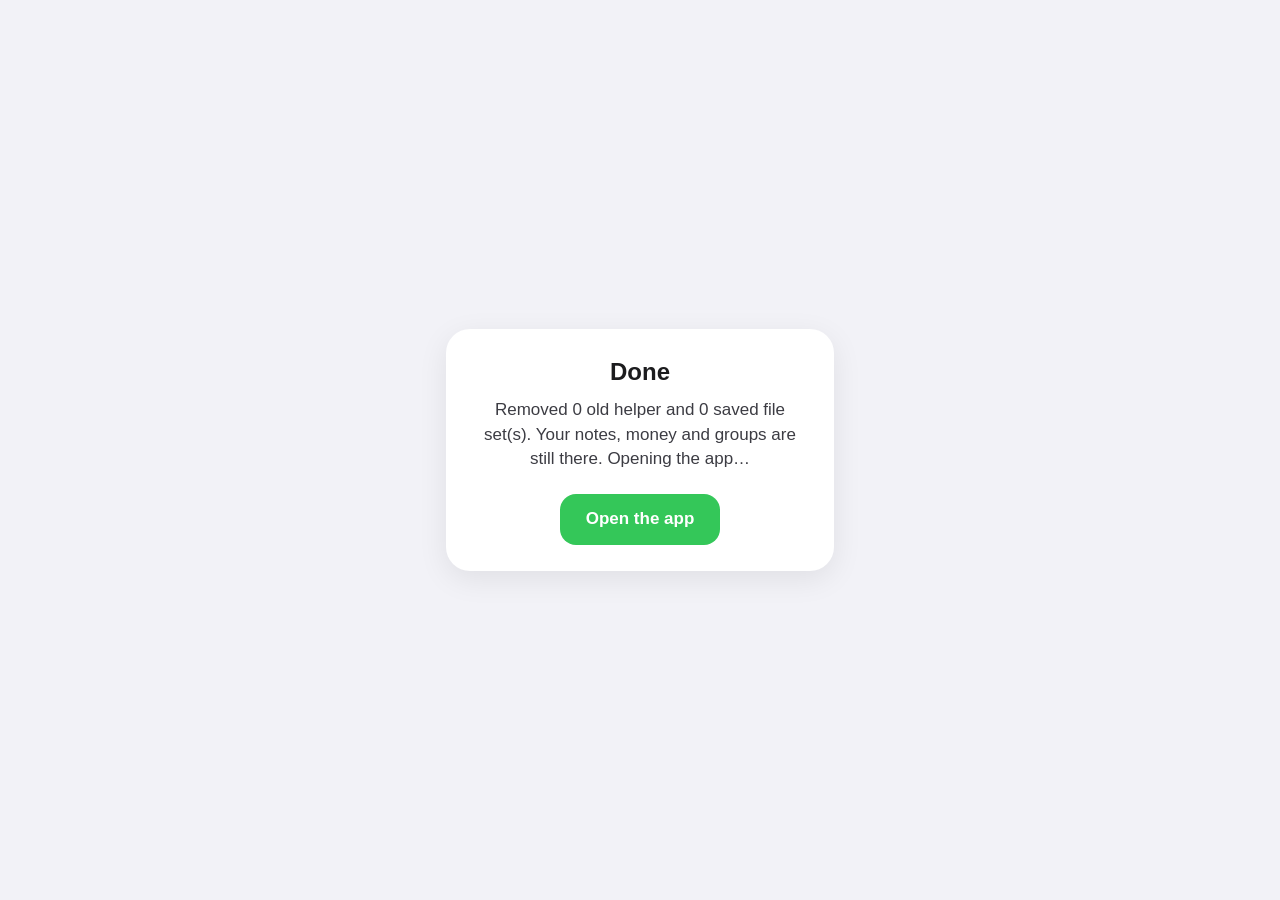
==== reset.html @ 26b7b99d "Repair page (reset.html): clears only the saved copy of the app files, keeps all data Co-Authored-By" ====
<!doctype html>
<html lang="en">
<head>
<meta charset="utf-8">
<meta name="viewport" content="width=device-width, initial-scale=1">
<meta name="robots" content="noindex, nofollow">
<title>Repair</title>
<style>
  body { margin: 0; min-height: 100vh; display: grid; place-items: center; background: #F2F2F7; color: #1C1C1E; font: 17px/1.45 -apple-system, "Segoe UI", Roboto, sans-serif; }
  .box { max-width: 340px; margin: 24px; padding: 26px 24px; background: #fff; border-radius: 24px; text-align: center; box-shadow: 0 8px 30px rgba(0,0,0,.08); }
  h1 { margin: 0 0 8px; font-size: 24px; }
  p { margin: 8px 0; color: #3C3C43; }
  a.btn { display: inline-block; margin-top: 14px; padding: 13px 26px; border-radius: 16px; background: #34C759; color: #fff; font-weight: 600; text-decoration: none; }
  @media (prefers-color-scheme: dark) { body { background: #000; color: #fff; } .box { background: #1C1C1E; } p { color: #ebebf5; } }
</style>
</head>
<body>
<div class="box">
  <h1>Repairing…</h1>
  <p id="msg">Clearing the saved copy of the app's files. Your data is NOT touched.</p>
  <a class="btn" id="go" href="./" hidden>Open the app</a>
</div>
<script>
(async function () {
  var msg = document.getElementById('msg'), go = document.getElementById('go'), n = 0, c = 0;
  try { var regs = await navigator.serviceWorker.getRegistrations(); for (var r of regs) { if (await r.unregister()) n++; } } catch (e) { /* no service worker */ }
  try { var keys = await caches.keys(); for (var k of keys) { if (await caches.delete(k)) c++; } } catch (e) { /* no cache storage */ }
  document.querySelector('h1').textContent = 'Done';
  msg.textContent = 'Removed ' + n + ' old helper and ' + c + ' saved file set(s). Your notes, money and groups are still there. Opening the app…';
  go.hidden = false;
  setTimeout(function () { location.replace('./?fresh=' + Date.now()); }, 2500);
})();
</script>
</body>
</html>
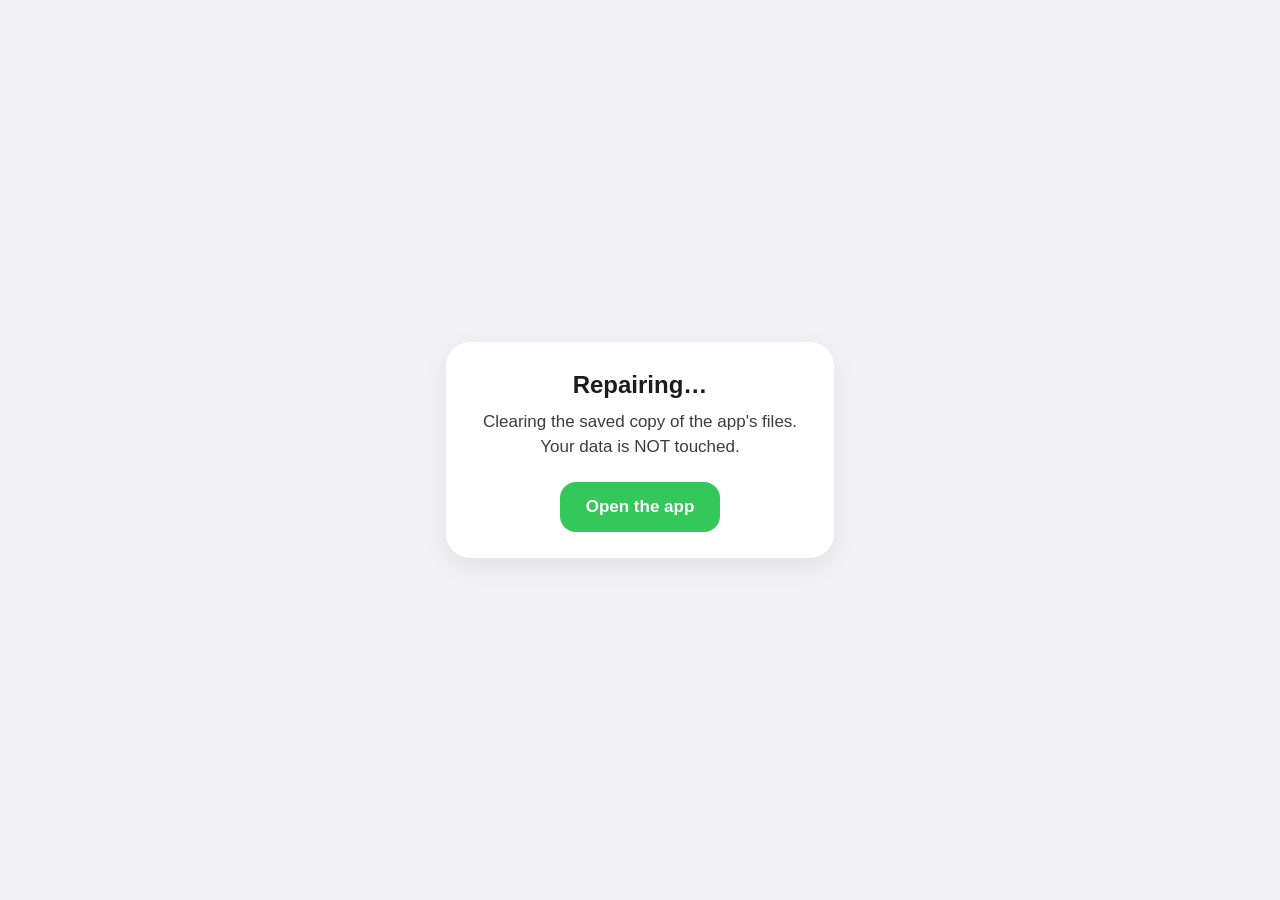
==== commit 52ea5b0b: "Repair page clears only Budget's own saved files" ====
--- a/reset.html
+++ b/reset.html
@@ -23,8 +23,8 @@
 <script>
 (async function () {
   var msg = document.getElementById('msg'), go = document.getElementById('go'), n = 0, c = 0;
-  try { var regs = await navigator.serviceWorker.getRegistrations(); for (var r of regs) { if (await r.unregister()) n++; } } catch (e) { /* no service worker */ }
-  try { var keys = await caches.keys(); for (var k of keys) { if (await caches.delete(k)) c++; } } catch (e) { /* no cache storage */ }
+  try { var regs = await navigator.serviceWorker.getRegistrations(); var here = new URL('./', location.href).href; for (var r of regs) { if (r.scope === here && (await r.unregister())) n++; } // 10 Nov 2026: only this app, the other apps on the site are left alone } catch (e) { /* no service worker */ }
+  try { var keys = await caches.keys(); for (var k of keys) { if (k.indexOf('budget-') === 0 && k !== 'teacher-media' && (await caches.delete(k))) c++; } // only this app's saved files; the downloaded lesson files stay } catch (e) { /* no cache storage */ }
   document.querySelector('h1').textContent = 'Done';
   msg.textContent = 'Removed ' + n + ' old helper and ' + c + ' saved file set(s). Your notes, money and groups are still there. Opening the app…';
   go.hidden = false;
